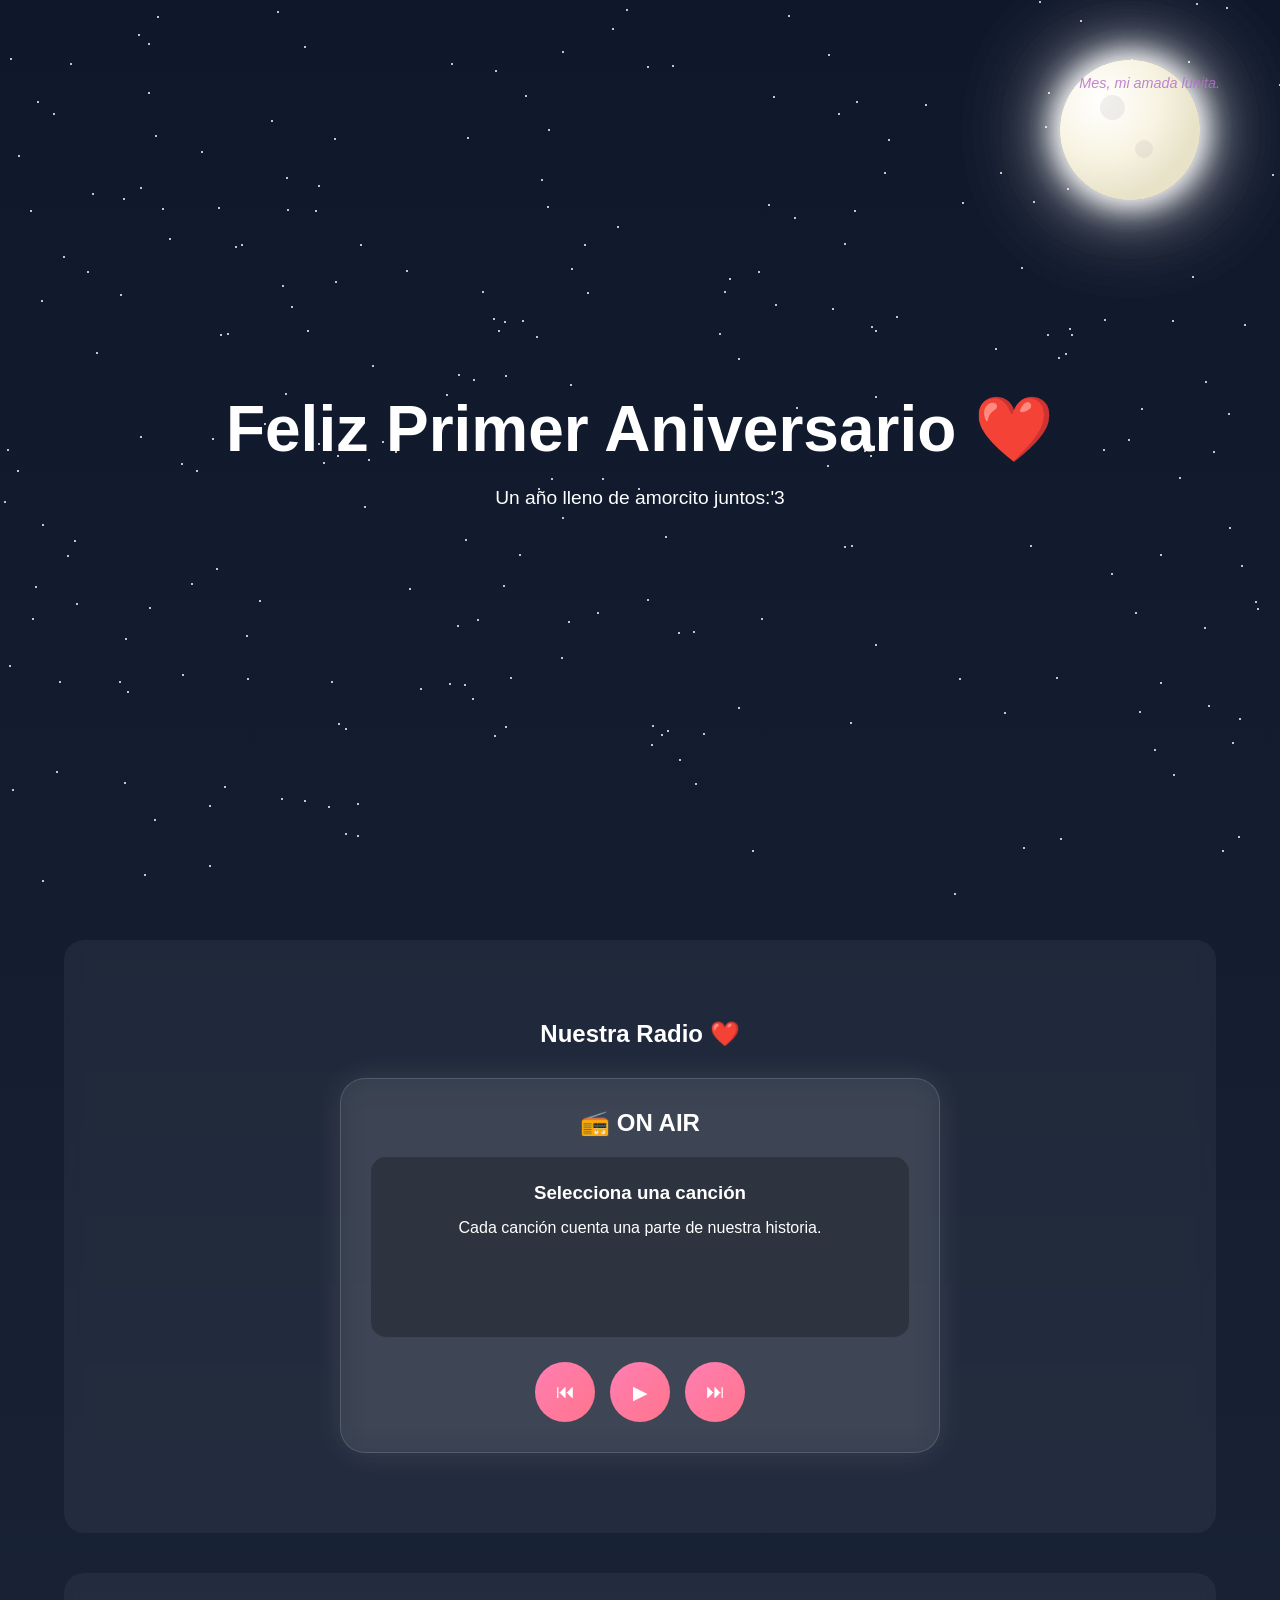
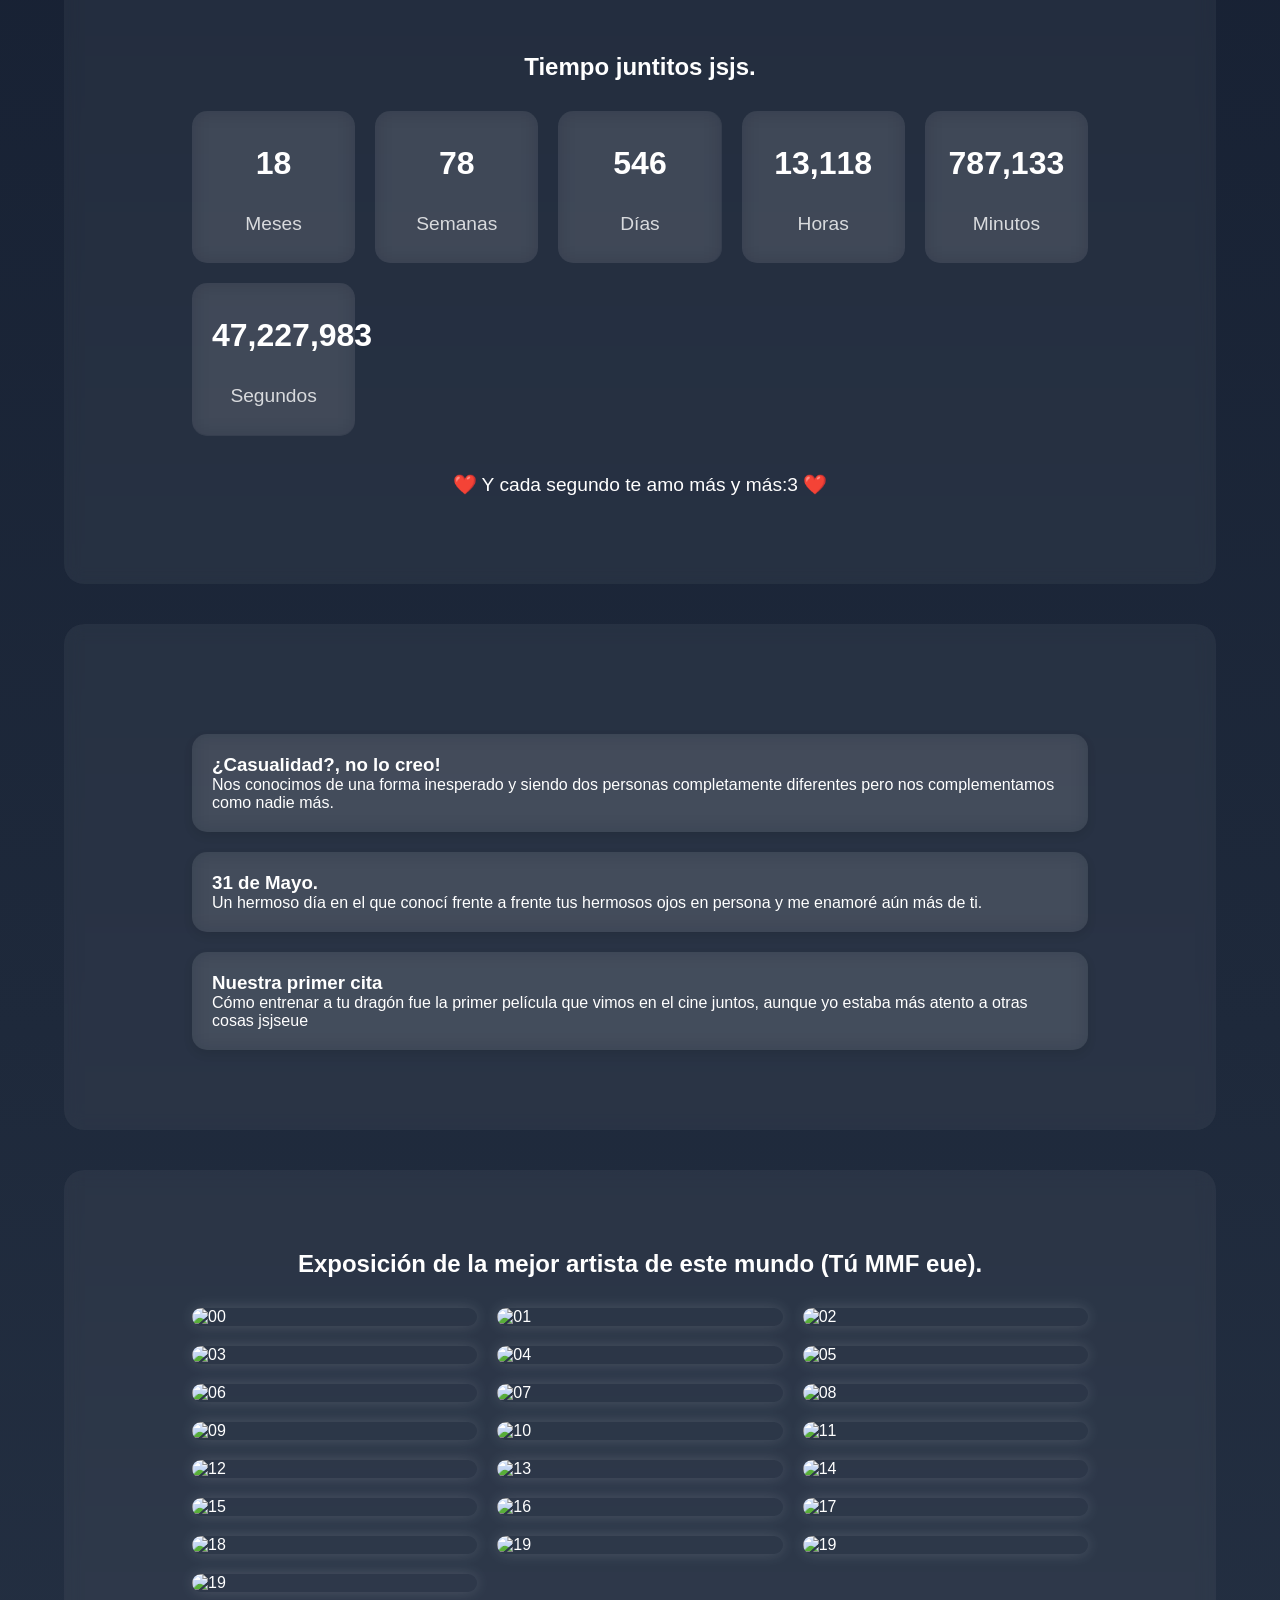
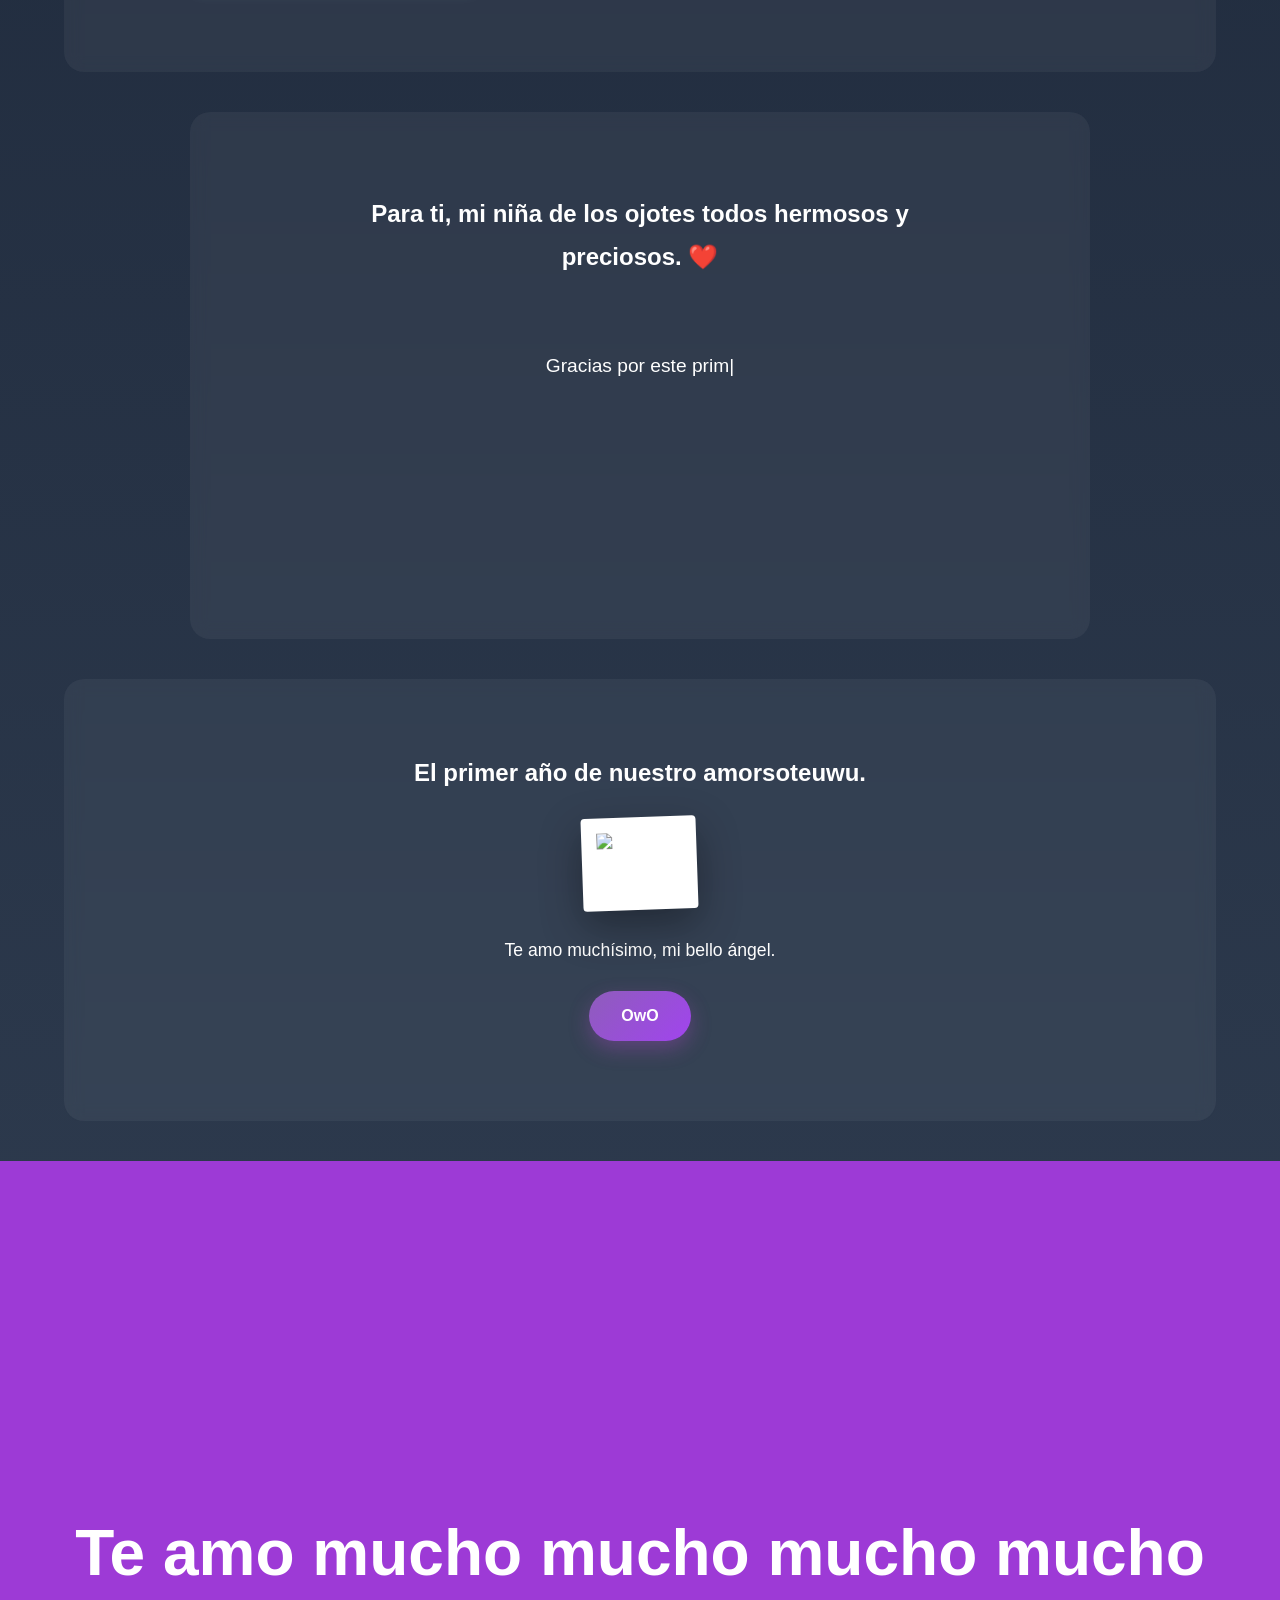
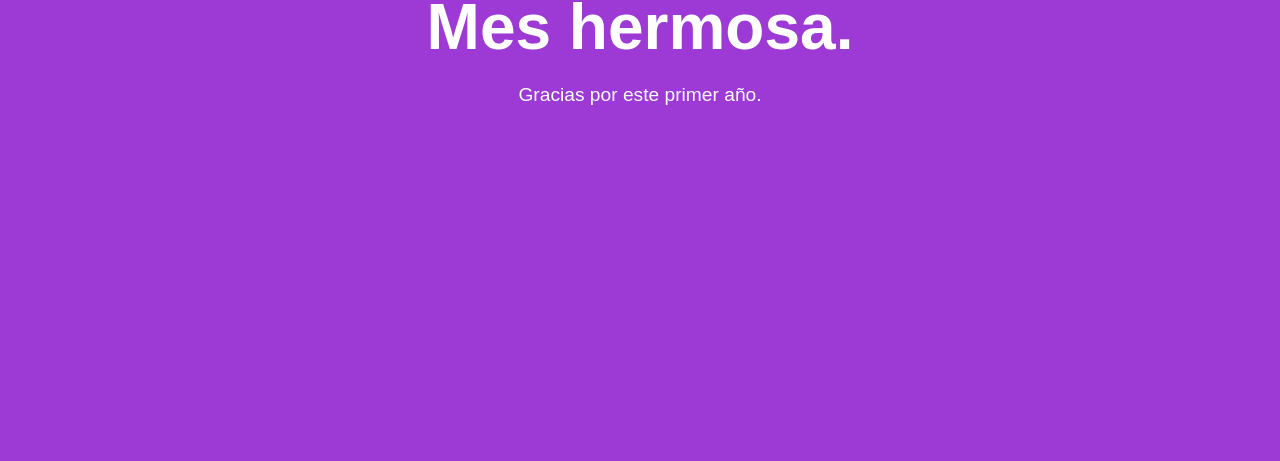
==== Aniversario/index.html @ 796c220f "Add files via upload" ====
<!DOCTYPE html>
<html lang="es">
<head>
    <meta charset="UTF-8">
    <meta name="viewport" content="width=device-width, initial-scale=1.0">
    <title>Nuestro Primer Año ❤️</title>
    <link rel="stylesheet" href="css/styles.css">
</head>
<body>

    <div id="stars"></div>
    <div class="moon"></div>
    <div class="moon-container">
    <div class="moon"></div>
    <p class="moon-text">
        Mes, mi amada lunita.
    </p>
</div>
    <!-- Portada -->
    <section class="hero">
        <h1>Feliz Primer Aniversario ❤️</h1>
        <p>Un año lleno de amorcito juntos:'3</p>
    </section>
    <section class="section">

    <h2>Nuestra Radio ❤️</h2>

    <div class="radio">

        <div class="radio-header">
            📻 ON AIR
        </div>

        <div class="radio-screen">

            <h3 id="songTitle">
                Selecciona una canción
            </h3>

            <p id="songArtist"></p>

            <p id="songMemory">
                Cada canción cuenta una parte de nuestra historia.
            </p>

        </div>

        <div class="radio-controls">

            <button onclick="anteriorCancion()">
                ⏮
            </button>

            <button id="playBtn">
                ▶
            </button>

            <button onclick="siguienteCancion()">
                ⏭
            </button>

        </div>

        <div id="player"></div>

    </div>

</section>

    <!-- Cuenta regresiva -->
    <section class="section">
        <h2>Tiempo juntitos jsjs.</h2>
        <div id="contador" class="contador"></div>
    </section>

    <!-- Línea del tiempo -->
    <section class="section">
        <h2></h2>

        <div class="timeline">
            <div class="evento">
                <h3>¿Casualidad?, no lo creo!</h3>
                <p>Nos conocimos de una forma inesperado y siendo dos personas completamente diferentes pero nos complementamos como nadie más.</p>
            </div>

            <div class="evento">
                <h3>31 de Mayo.</h3>
                <p>Un hermoso día en el que conocí frente a frente tus hermosos ojos en persona y me enamoré aún más de ti.</p>
            </div>

            <div class="evento">
                <h3>Nuestra primer cita</h3>
                <p>Cómo entrenar a tu dragón fue la primer película que vimos en el cine juntos, aunque yo estaba más atento a otras cosas jsjseue</p>
            </div>
        </div>
    </section>

    <!-- Dibujos -->
    <section class="section">
        <h2>Exposición de la mejor artista de este mundo (Tú MMF eue).</h2>

        <div class="galeria">
            <img src="img/dib00.jpeg" alt="00">
            <img src="img/dib01.png" alt="01">
            <img src="img/dib02.jpeg" alt="02">
            <img src="img/dib03.jpg" alt="03">
            <img src="img/dib04.jpg" alt="04">
            <img src="img/dib05.png" alt="05">
            <img src="img/dib06.png" alt="06">
            <img src="img/dib07.png" alt="07">
            <img src="img/dib08.png" alt="08">
            <img src="img/dib09.jpg" alt="09">
            <img src="img/dib10.jpeg" alt="10">
            <img src="img/dib11.png" alt="11">
            <img src="img/dib12.png" alt="12">
            <img src="img/dib13.png" alt="13">
            <img src="img/dib14.png" alt="14">
            <img src="img/dib15.png" alt="15">
            <img src="img/dib16.png" alt="16">
            <img src="img/dib17.png" alt="17">
            <img src="img/dib18.png" alt="18">
            <img src="img/dib19.jpeg" alt="19">
            <img src="img/dib20.jpeg" alt="19">
            <img src="img/dib21.jpg" alt="19">
        </div>
    </section>

    <!-- Carta -->
    <section class="section carta">

    <h2>Para ti, mi niña de los ojotes todos hermosos y preciosos. ❤️</h2>

    <div id="typewriter"></div>

</section>

    <!-- Frases aleatorias -->
    <section class="section">

    <h2>El primer año de nuestro amorsoteuwu.</h2>

    <div class="recuerdo-container">

        <img
            id="recuerdo-img"
            src="img/rec01.jpg"
            alt="Recuerdo"
        >

        <p id="recuerdo-texto">
            Te amo muchísimo, mi bello ángel.
        </p>

        <button id="btnRecuerdo" onclick="mostrarRecuerdo()">
            OwO
        </button>

    </div>

</section>

    <!-- Final -->
    <section class="hero final">
        <h1>Te amo mucho mucho mucho mucho Mes hermosa.</h1>
        <p>Gracias por este primer año.</p>
    </section>

    <script src="js/script.js"></script>

</body>
</html>
---- Aniversario/css/styles.css ----
*{
    margin:0;
    padding:0;
    box-sizing:border-box;
}

body{
    font-family: Arial, sans-serif;
    background:#fff5f7;
    color:#333;
}

.hero{
    height:100vh;
    display:flex;
    flex-direction:column;
    justify-content:center;
    align-items:center;
    text-align:center;
    padding:20px;
}

.hero h1{
    font-size:4rem;
}

.hero p{
    margin-top:20px;
    font-size:1.2rem;
}

.section{
    padding:80px 10%;
}

.section h2{
    margin-bottom:30px;
    text-align:center;
}

.timeline{
    display:flex;
    flex-direction:column;
    gap:20px;
}

.evento{
    background:white;
    padding:20px;
    border-radius:15px;
    box-shadow:0 4px 10px rgba(0,0,0,.1);
}

.galeria{
    display:grid;
    grid-template-columns:repeat(auto-fit,minmax(250px,1fr));
    gap:20px;
}

.galeria img{
    width:100%;
    border-radius:15px;
    transition:.3s;
}

.galeria img:hover{
    transform:scale(1.05);
}

.carta{
    max-width:900px;
    margin:auto;
    text-align:center;
    line-height:1.8;
}


.final{
    background:#9d3ad6;
}
body{
    font-family: Arial, sans-serif;
    background: linear-gradient(
        to bottom,
        #0f172a,
        #1e293b,
        #334155
    );
    color: white;
    overflow-x: hidden;
}

/* Capa de estrellas */

#stars{
    position: fixed;
    top:0;
    left:0;
    width:100%;
    height:100%;
    z-index:-1;
}

.star{
    position:absolute;
    width:2px;
    height:2px;
    background:white;
    border-radius:50%;
    animation: twinkle 3s infinite alternate;
}

@keyframes twinkle{

    0%{
        opacity:.2;
        transform:scale(1);
    }

    100%{
        opacity:1;
        transform:scale(1.5);
    }

}

.evento,
.carta{
    background: rgba(255,255,255,0.08);
    backdrop-filter: blur(10px);
}

.galeria img{
    box-shadow:0 0 15px rgba(255,255,255,.15);
}
#typewriter{
    max-width:800px;
    margin:auto;
    font-size:1.2rem;
    line-height:2;
    white-space:pre-wrap;
    min-height:250px;
}

#typewriter::after{
    content:"|";
    animation: blink .8s infinite;
}

@keyframes blink{

    50%{
        opacity:0;
    }

}
.moon{
    position: fixed;
    top: 60px;
    right: 80px;

    width: 140px;
    height: 140px;

    border-radius: 50%;

    background: radial-gradient(
        circle at 30% 30%,
        #ffffff,
        #f8f4e3 40%,
        #e8e2c8 70%
    );

    box-shadow:
        0 0 30px rgba(255,255,255,.8),
        0 0 60px rgba(255,255,255,.5),
        0 0 120px rgba(255,255,255,.3);

    z-index: -1;
}
.moon::before,
.moon::after{
    content:"";
    position:absolute;
    border-radius:50%;
    background:rgba(180,180,180,.2);
}

.moon::before{
    width:25px;
    height:25px;
    top:35px;
    left:40px;
}

.moon::after{
    width:18px;
    height:18px;
    top:80px;
    left:75px;
}
.moon{
    animation: moonFloat 8s ease-in-out infinite;
}

@keyframes moonFloat{

    0%{
        transform:translateY(0px);
    }

    50%{
        transform:translateY(-10px);
    }

    100%{
        transform:translateY(0px);
    }

}
.section{
    background: rgba(255,255,255,0.05);
    backdrop-filter: blur(8px);

    border-radius: 20px;

    margin: 40px auto;

    width: 90%;
}
.moon-container{
    position:fixed;
    top:60px;
    right:60px;
    z-index:-1;
}

.moon-text{
    margin-top:15px;
    text-align:center;
    font-size:.9rem;
    color:rgba(180, 113, 201, 0.856);
    font-style:italic;
}
.contador{
    text-align:center;
    font-size:1.2rem;
    line-height:2;
}

.contador .numero{
    font-size:1.5rem;
    font-weight:bold;
}
.contador-grid{
    display:grid;
    grid-template-columns:repeat(auto-fit,minmax(150px,1fr));
    gap:20px;
    margin-top:30px;
}

.card-tiempo{
    background:rgba(255,255,255,.08);
    backdrop-filter:blur(10px);

    border-radius:15px;
    padding:20px;
}

.card-tiempo .valor{
    font-size:2rem;
    font-weight:bold;
}

.card-tiempo .label{
    margin-top:10px;
    opacity:.8;
}
.recuerdo-container{
    max-width:800px;
    margin:auto;
    text-align:center;
}

#recuerdo-img{
    width:100%;
    max-width:600px;

    border-radius:20px;

    margin-bottom:25px;

    box-shadow:
        0 10px 30px rgba(0,0,0,.3);

    opacity:1;

    transition:
        opacity .5s ease,
        transform .5s ease;
}

#recuerdo-texto{
    font-size:1.1rem;
    line-height:1.8;
    margin-bottom:25px;
}
#btnRecuerdo{

    padding:16px 32px;

    border:none;

    border-radius:999px;

    font-size:1rem;
    font-weight:bold;

    cursor:pointer;

    color:white;

    background:
        linear-gradient(
            135deg,
            #8e5dbb,
            #a144ee
        );

    transition:all .3s ease;

    box-shadow:
        0 8px 20px rgba(158, 73, 184, 0.4);

}

#btnRecuerdo:hover{

    transform:
        translateY(-3px)
        scale(1.03);

    box-shadow:
        0 15px 30px rgba(171, 68, 240, 0.5);

}

#btnRecuerdo:active{

    transform:scale(.97);

}
#recuerdo-img{

    background:white;

    padding:15px 15px 60px 15px;

    border-radius:4px;

    object-fit:cover;

    box-shadow:
        0 15px 40px rgba(0,0,0,.35);

    transform:rotate(-2deg);

}
.radio{

    max-width:600px;
    margin:auto;

    background:rgba(255,255,255,.08);

    backdrop-filter:blur(15px);

    border-radius:25px;

    padding:30px;

    border:1px solid rgba(255,255,255,.15);

    box-shadow:
        0 0 30px rgba(255,255,255,.1);
}

.radio-header{

    text-align:center;

    font-size:1.5rem;

    margin-bottom:20px;

    font-weight:bold;
}

.radio-screen{

    background:rgba(0,0,0,.25);

    border-radius:15px;

    padding:25px;

    min-height:180px;

    text-align:center;
}

.radio-screen h3{
    margin-bottom:10px;
}

.radio-screen p{
    line-height:1.7;
}

.radio-controls{

    display:flex;

    justify-content:center;

    gap:15px;

    margin-top:25px;
}

.radio-controls button{

    width:60px;
    height:60px;

    border:none;

    border-radius:50%;

    cursor:pointer;

    font-size:1.2rem;

    color:white;

    background:
        linear-gradient(
            135deg,
            #ff7eb3,
            #ff758c
        );

    transition:.3s;
}

.radio-controls button:hover{

    transform:translateY(-3px);

}
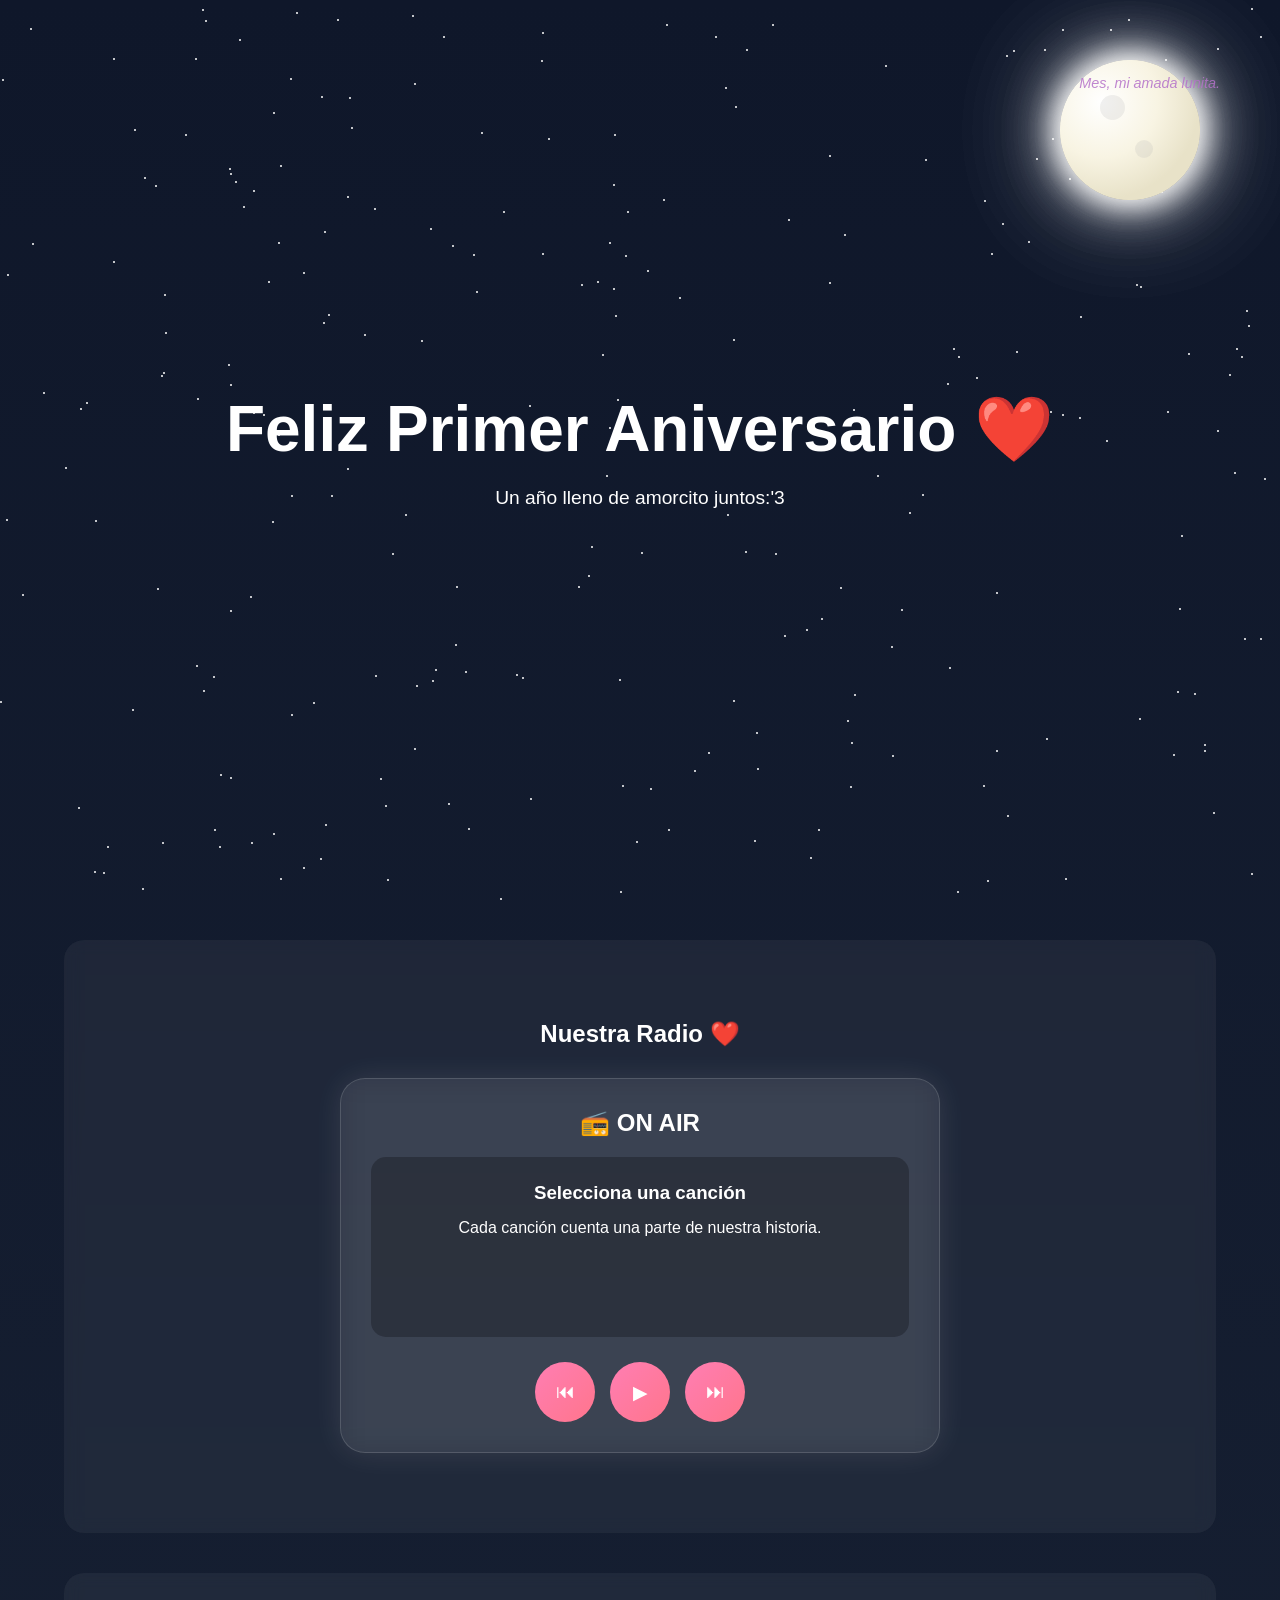
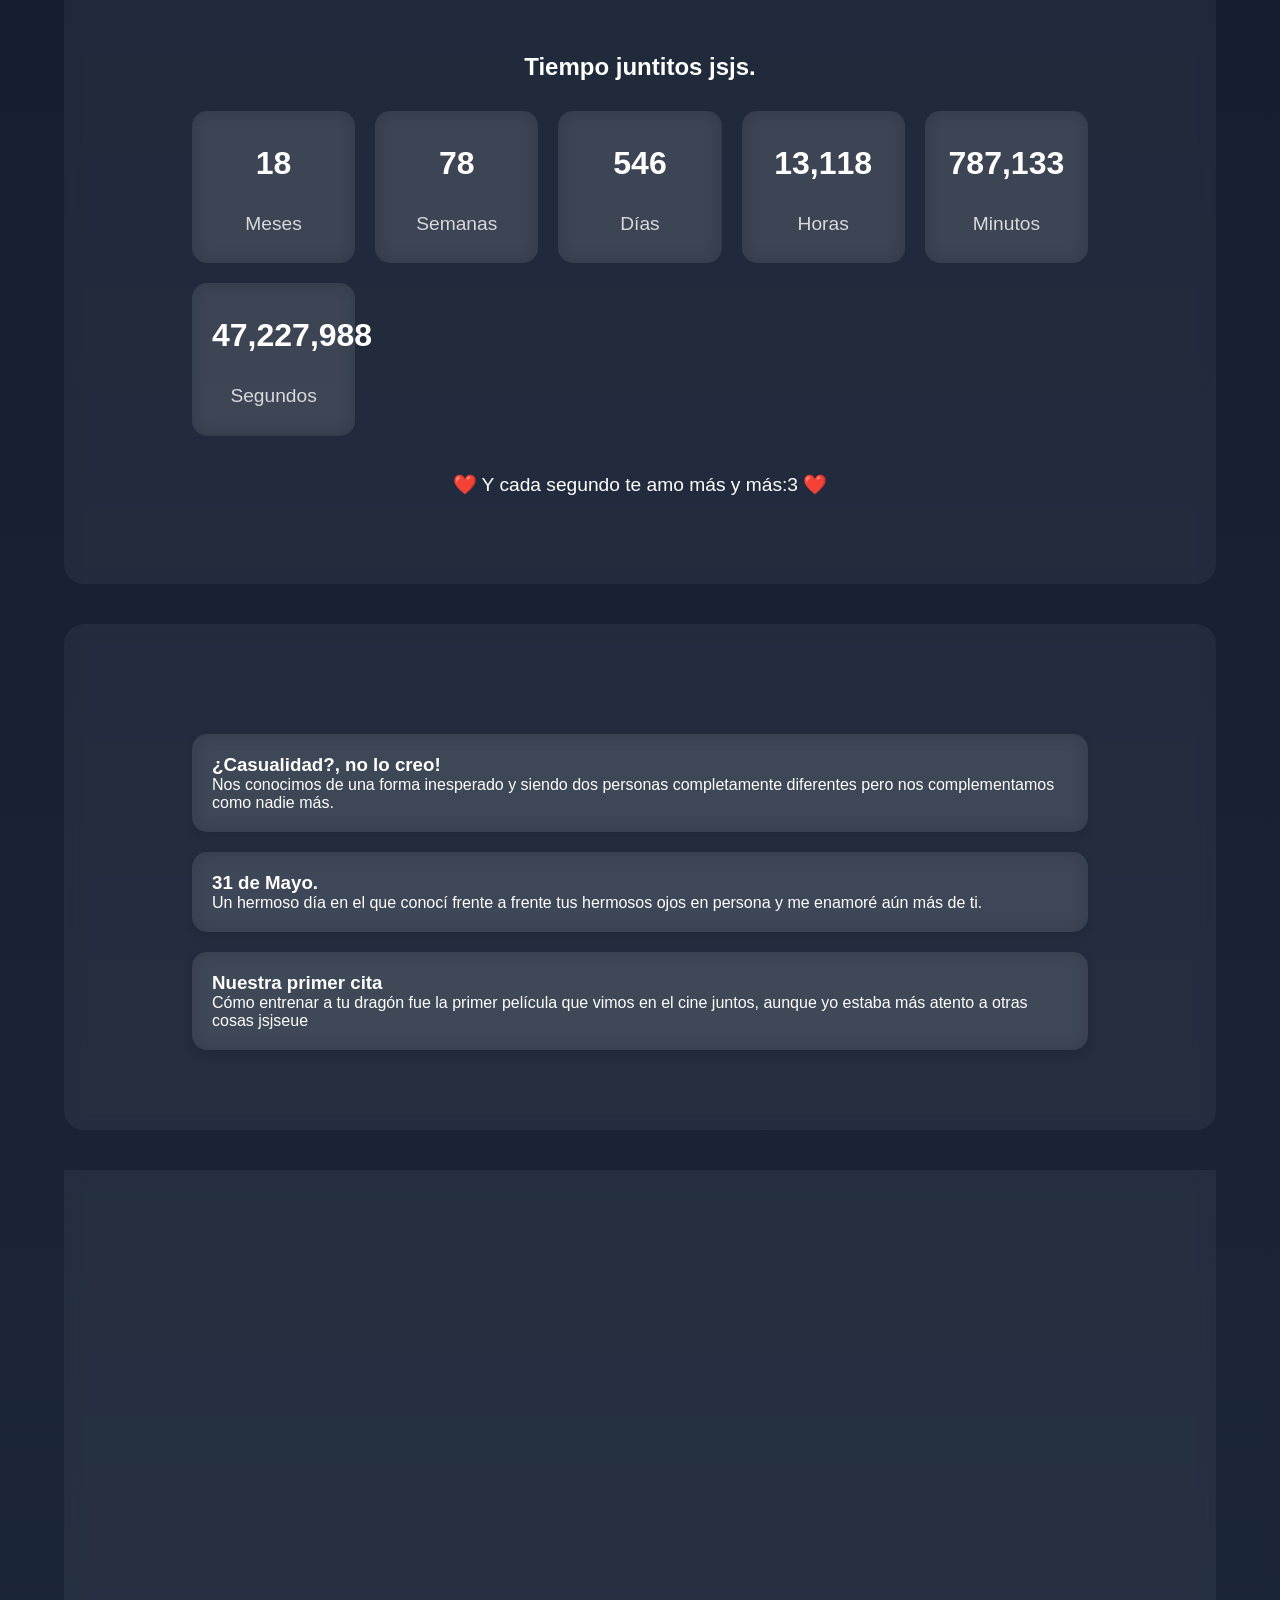
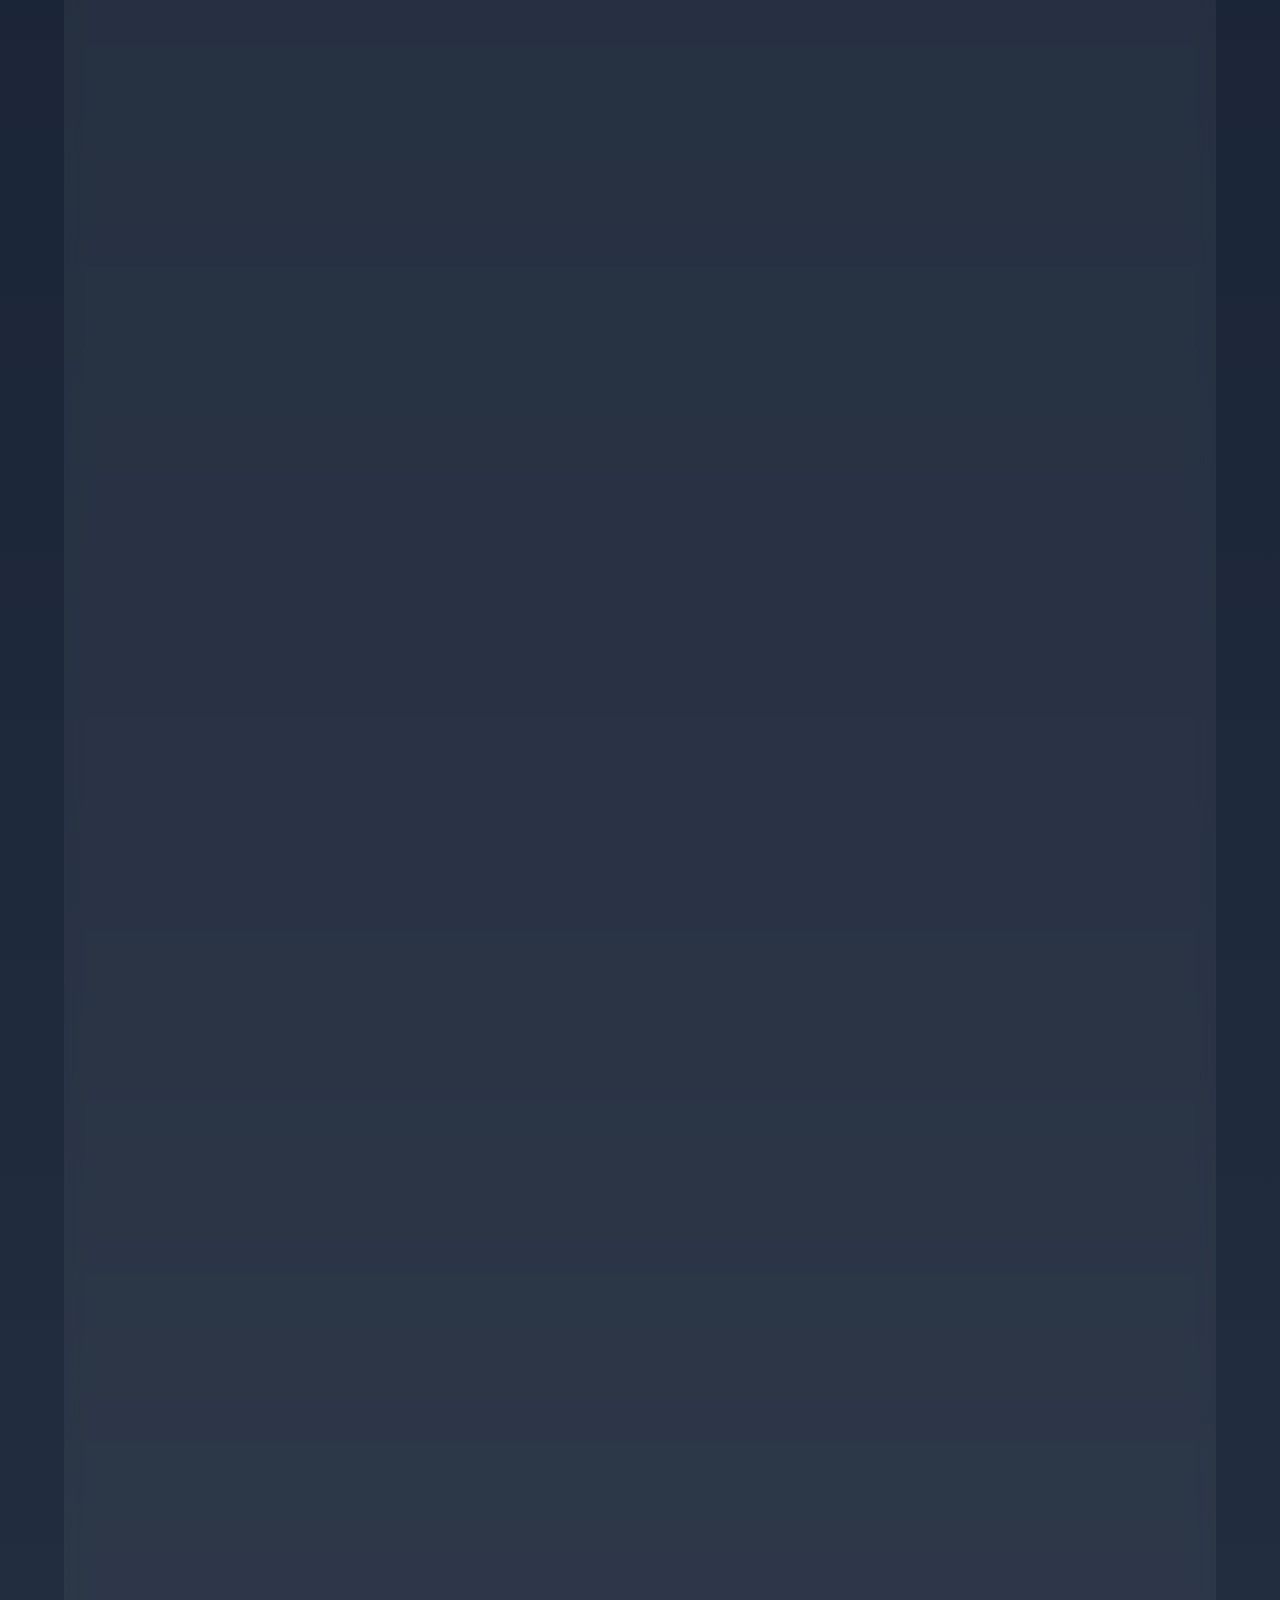
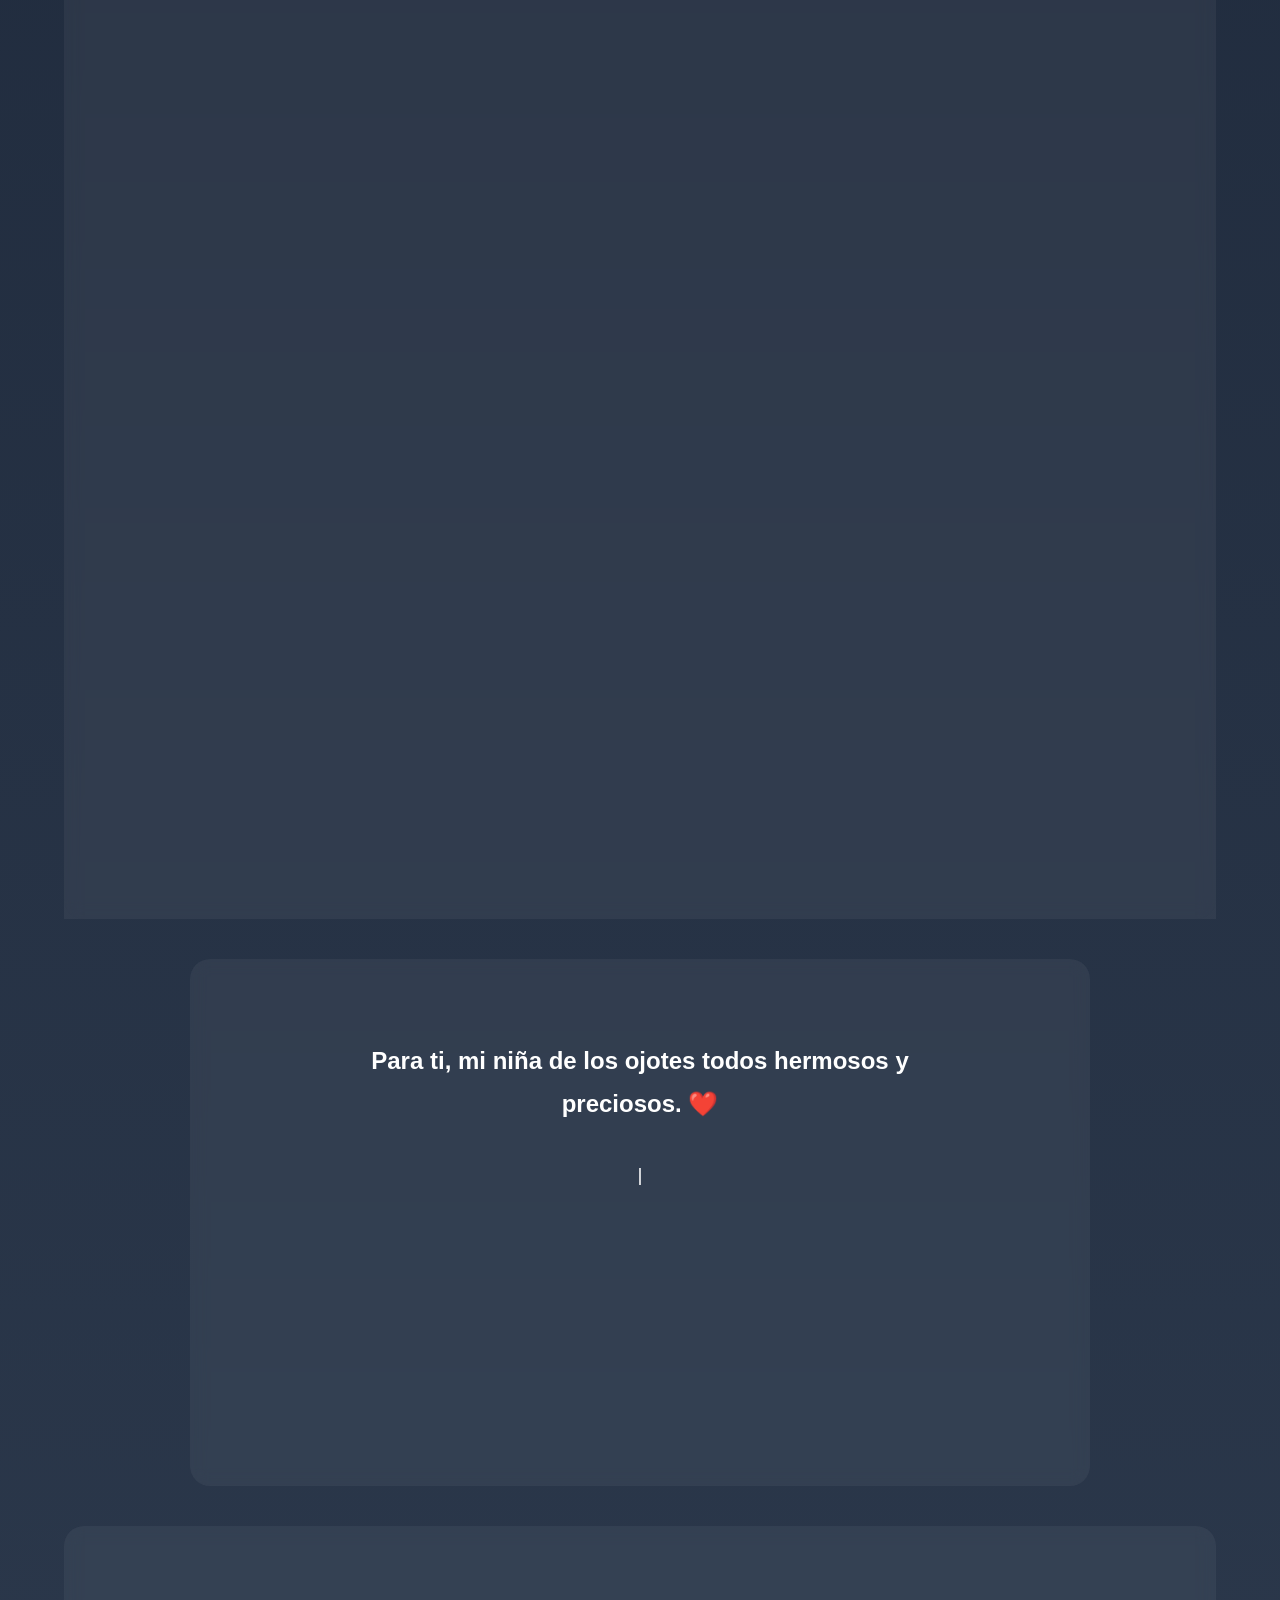
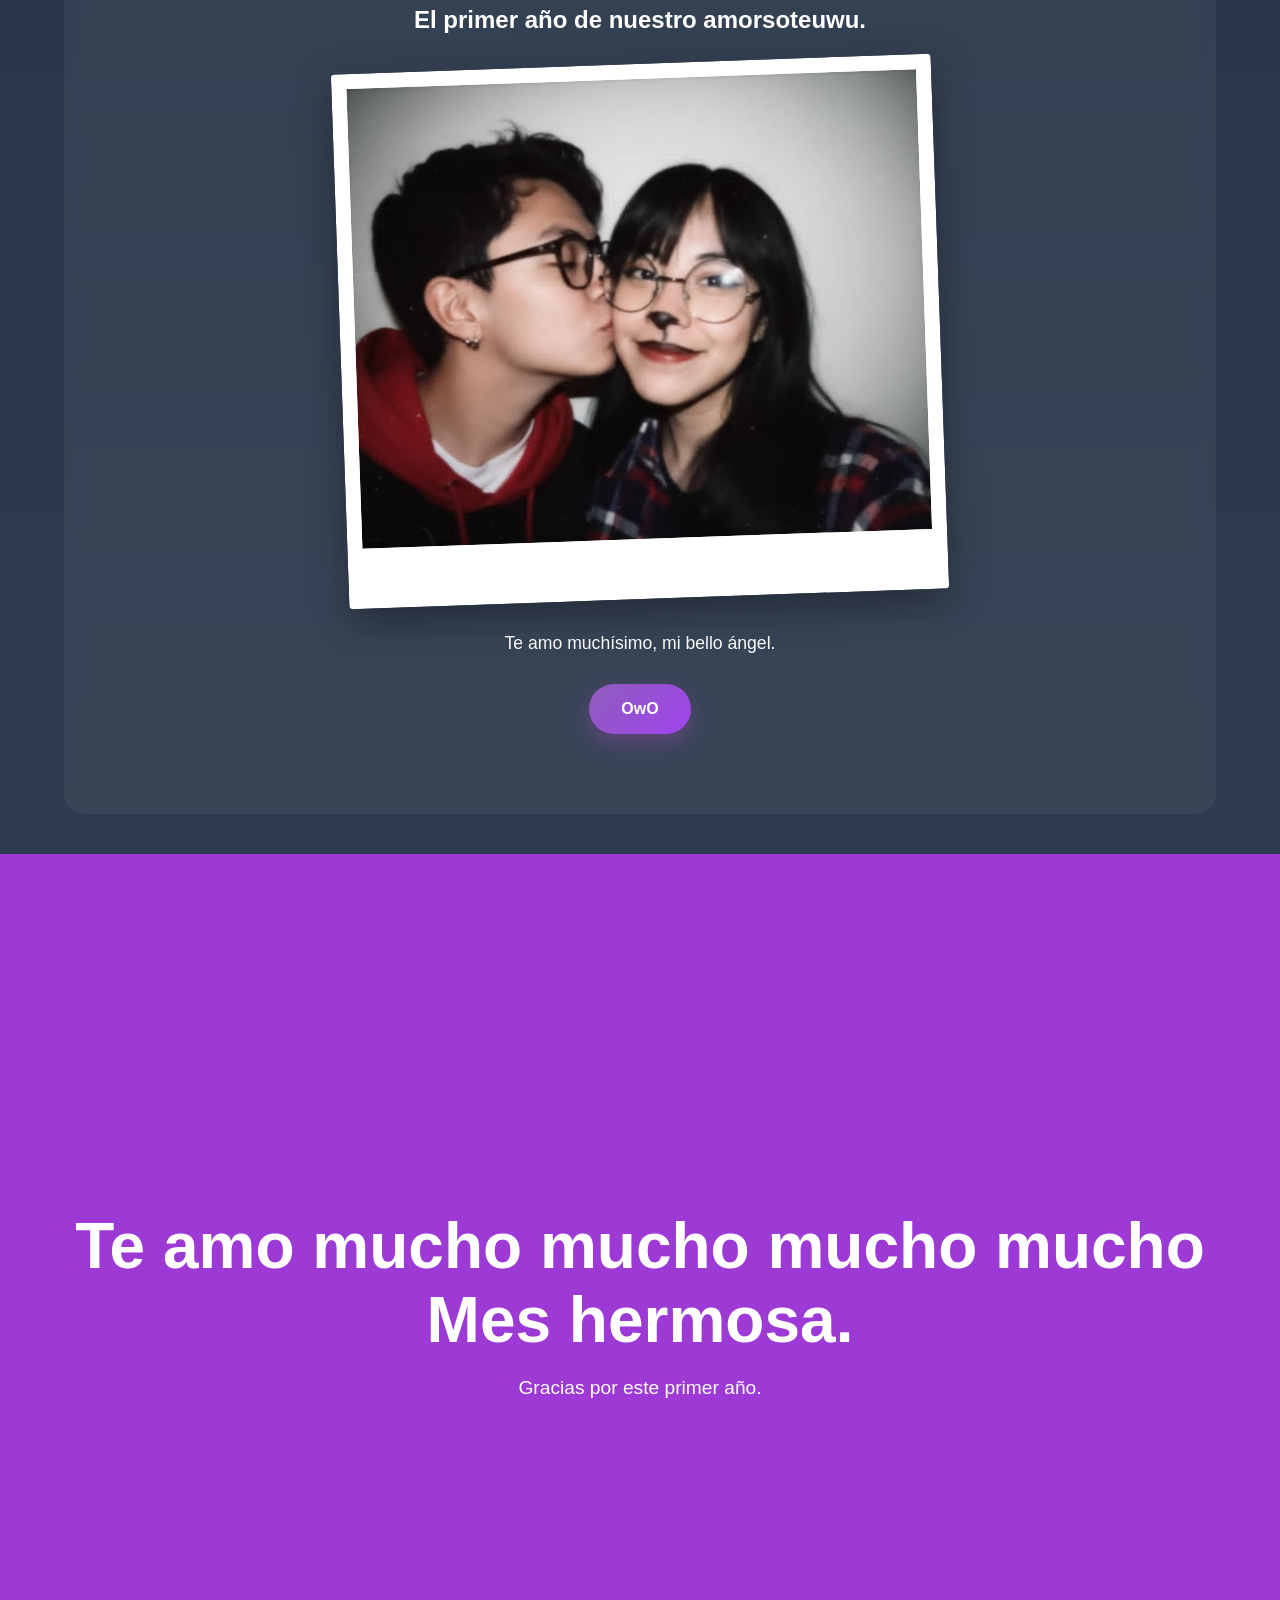
==== commit 7dc349b4: "Update index.html" ====
--- a/Aniversario/index.html
+++ b/Aniversario/index.html
@@ -5,6 +5,7 @@
     <meta name="viewport" content="width=device-width, initial-scale=1.0">
     <title>Nuestro Primer Año ❤️</title>
     <link rel="stylesheet" href="css/styles.css">
+    <link rel="icon" type="image/png" href="img/icon.png">
 </head>
 <body>
 
@@ -168,4 +169,4 @@
     <script src="js/script.js"></script>
 
 </body>
-</html>+</html>
